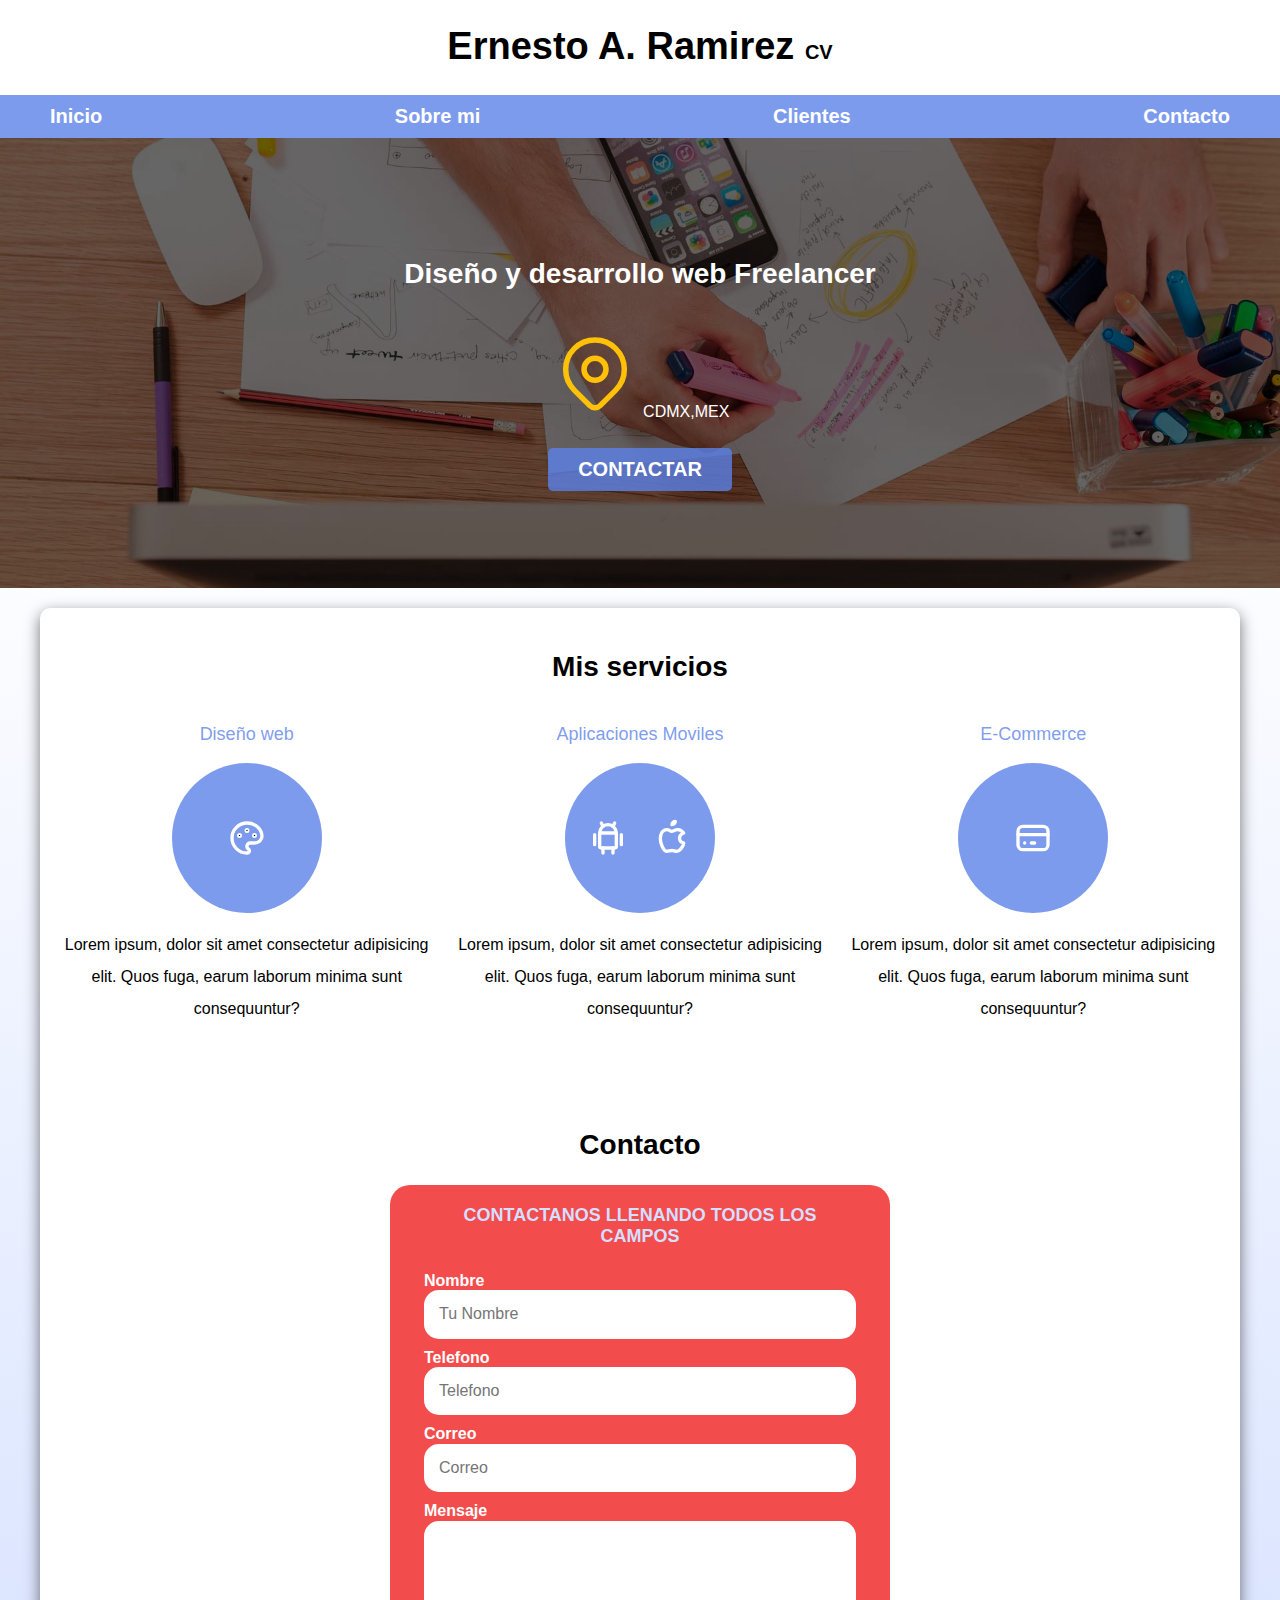
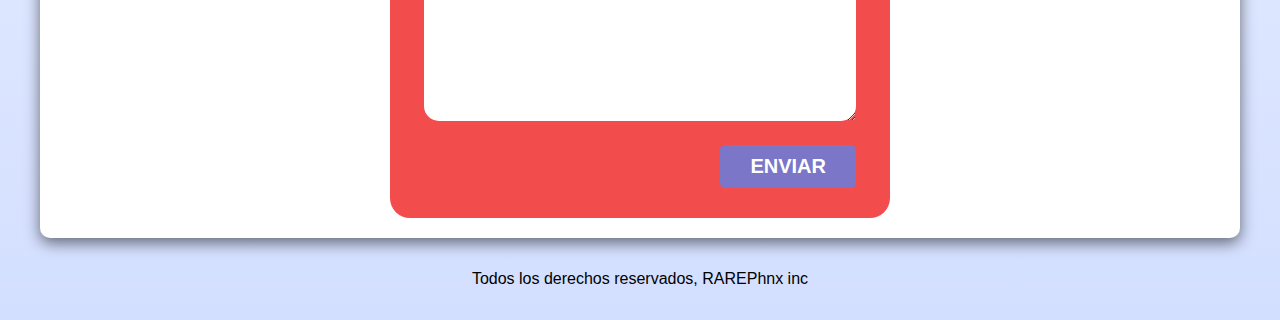
==== index.html @ b7b3347b "Commit Inicial" ====
<!DOCTYPE html>
<html lang="en">

<head>
  <meta charset="UTF-8">
  <meta http-equiv="X-UA-Compatible" content="IE=edge">
  <meta name="viewport" content="width=device-width, initial-scale=1.0">
  <title>Diseñador Freelancer</title>
<!--Este es para estandarizar entre exploradores-->
  <link rel="preload" href="CSS/normalize.css">
  <link rel="stylesheet" href="CSS/normalize.css">
<!--Este es el link que da el fondo requerido, siempre hay que ponerlo antes de css-->
  <link rel="preconnect" href="https://fonts.gstatic.com">
  <link href="https://fonts.googleapis.com/css2?family=Krub&display=swap" rel="stylesheet">
<!--preload carga el CSS para que lo cargue mas rapido antes de abrir la pagina-->
<!--CSS personalizado debe ser lu ultimo en agregar-->  
<link rel="preload" href="CSS/Styles.css" as="style">
  <link rel="stylesheet" href="CSS/Styles.css">
</head>

<body>
  <header>
      <h1 class="titulo">Ernesto A. Ramirez <span>CV</span> </h1>
  </header>
<div class="nav-bg"> <!--div y class utilizado para dividir la estructura del nav e identificar toda la estrucutra para ponerle css-->
  <nav class="navegacion-principal contenedor"><!--el class sirve para poner una clasificacion del tipo que es y poder especificar--><!--Si se pone espacio en el class es como poner otro class-->
    <a href="index.html">Inicio</a>
    <a href="sobre-mi.html">Sobre mi</a>
    <a href="#">Clientes</a>
    <a href="#">Contacto</a>
  </nav>
</div>


  <section class="hero">
    <div class="contenido-hero">
      <h2>Diseño y desarrollo web Freelancer</h2>
          <p>
      <!--Este codigo lo da la pagina https://tablericons.com/ para egragar la imagen convectores -->
      <svg xmlns="http://www.w3.org/2000/svg" class="icon icon-tabler icon-tabler-map-pin" width="88" height="88" viewBox="0 0 24 24" stroke-width="1.5" stroke="#ffc107" fill="none" stroke-linecap="round" stroke-linejoin="round">
        <path stroke="none" d="M0 0h24v24H0z" fill="none"/>
        <circle cx="12" cy="11" r="3" />
        <path d="M17.657 16.657l-4.243 4.243a2 2 0 0 1 -2.827 0l-4.244 -4.243a8 8 0 1 1 11.314 0z" />
      </svg>
     
            CDMX,MEX
          </p>
     
         <a class="boton" href="#">Contactar</a>
    </div>
  
  </section>

<main class=" contenedor sombra">
  <h2>Mis servicios</h2>


<!--Inicia division  Mis Servicios-->
  <div class="servicios">
      <section class="servicio">
        <h3>Diseño web</h3>    
          <div class="iconos color-icono">
            <!--Logo paleta-->
            <svg xmlns="http://www.w3.org/2000/svg" class="icon  icon-tabler icon-tabler-palette" width="40" height="40" viewBox="0 0 24 24"   fill="none" stroke-linecap="round" stroke-linejoin="round">
              <path stroke="none" d="M0 0h24v24H0z" fill="none"/>
              <path d="M12 21a9 9 0 1 1 0 -18a9 8 0 0 1 9 8a4.5 4 0 0 1 -4.5 4h-2.5a2 2 0 0 0 -1 3.75a1.3 1.3 0 0 1 -1 2.25" />
              <circle cx="7.5" cy="10.5" r=".5" fill="currentColor" />
              <circle cx="12" cy="7.5" r=".5" fill="currentColor" />
              <circle cx="16.5" cy="10.5" r=".5" fill="currentColor" />
            </svg>
          </div>

          <p>Lorem ipsum, dolor sit amet consectetur adipisicing elit. Quos fuga, earum laborum minima sunt consequuntur?</p>
      </section>

      <section class="servicio">
        <h3>Aplicaciones Moviles </h3>
          <div class="iconos color-icono">
            <!--Logo Android-->
            <svg xmlns="http://www.w3.org/2000/svg" class="icon icon-tabler icon-tabler-brand-android" width="40" height="40" viewBox="0 0 24 24" fill="none" stroke-linecap="round" stroke-linejoin="round">
              <path stroke="none" d="M0 0h24v24H0z" fill="none"/>
              <line x1="4" y1="10" x2="4" y2="16" />
              <line x1="20" y1="10" x2="20" y2="16" />
              <path d="M7 9h10v8a1 1 0 0 1 -1 1h-8a1 1 0 0 1 -1 -1v-8a5 5 0 0 1 10 0" />
              <line x1="8" y1="3" x2="9" y2="5" />
              <line x1="16" y1="3" x2="15" y2="5" />
              <line x1="9" y1="18" x2="9" y2="21" />
              <line x1="15" y1="18" x2="15" y2="21" />
            </svg>
            <!--Logo Apple-->
            <svg xmlns="http://www.w3.org/2000/svg" class="icon icon-tabler icon-tabler-brand-apple" width="40" height="40" viewBox="0 0 24 24" fill="none" stroke-linecap="round" stroke-linejoin="round">
              <path stroke="none" d="M0 0h24v24H0z" fill="none"/>
              <path d="M9 7c-3 0 -4 3 -4 5.5c0 3 2 7.5 4 7.5c1.088 -.046 1.679 -.5 3 -.5c1.312 0 1.5 .5 3 .5s4 -3 4 -5c-.028 -.01 -2.472 -.403 -2.5 -3c-.019 -2.17 2.416 -2.954 2.5 -3c-1.023 -1.492 -2.951 -1.963 -3.5 -2c-1.433 -.111 -2.83 1 -3.5 1c-.68 0 -1.9 -1 -3 -1z" />
              <path d="M12 4a2 2 0 0 0 2 -2a2 2 0 0 0 -2 2" />
            </svg>
          </div>
  
          <p>Lorem ipsum, dolor sit amet consectetur adipisicing elit. Quos fuga, earum laborum minima sunt consequuntur?</p>  
      </section> 
      
      <section class="servicio">
        <h3>E-Commerce</h3>
        <div class="iconos color-icono">
          <!--Logo Tarjeta-->
          <svg xmlns="http://www.w3.org/2000/svg" class="icon icon-tabler icon-tabler-credit-card" width="40" height="40" viewBox="0 0 24 24"  fill="none" stroke-linecap="round" stroke-linejoin="round">
            <path stroke="none" d="M0 0h24v24H0z" fill="none"/>
            <rect x="3" y="5" width="18" height="14" rx="3" />
            <line x1="3" y1="10" x2="21" y2="10" />
            <line x1="7" y1="15" x2="7.01" y2="15" />
            <line x1="11" y1="15" x2="13" y2="15" />
          </svg>
        </div>

        <p>Lorem ipsum, dolor sit amet consectetur adipisicing elit. Quos fuga, earum laborum minima sunt consequuntur?</p>
      </section>
  </div>
  <!--Cierra division servicios-->



  <section>
    <h2>Contacto</h2>
    
    <form class="formulario"><!--Codigo formulario-->
        <fieldset>
          <legend> Contactanos llenando todos los campos</legend>
         <!--CAMPOS-->
         <div class="Campos">
          <div class="campo">
          <label>Nombre</label>
          <input class="input-text" type="text" placeholder="Tu Nombre"><!--placehorlder es para llenar adentro del cuadro del formulario-->
          </div>
          
          <div class="campo">
          <label>Telefono</label>
          <input class="input-text" type="tel" placeholder="Telefono">
          </div>
        
          <div class="campo">
            <label>Correo</label>
            <input class="input-text" type="mail" placeholder="Correo">
          </div>
           
          <div class="campo">
            <label>Mensaje</label>
            <textarea class="input-text"></textarea>
          </div>
        </div><!--Finalizacion div CAMPOS-->  
        
        <div class="alinear-derecha flex">
          <input class="w-sm-100 boton" type="submit" value="Enviar">
        </div>
        
      </fieldset>
    </form>
  </section>
</main><!--Se pone el main hasta aca para que abarque cuadro al formulario tambien-->  
  <footer class="Texto-general">
    <p>Todos los derechos reservados, RAREPhnx inc</p>  
  </footer>
  
</body>

</html>
---- CSS/Styles.css ----
/*DISEÑO DE MARCA*/
    :root{
        --blanco:#ffffff;
        --negro:#212121;
        --primario: #d3dfff;/*se puede poner como rgba para hacerlos transparentes*/
        --secundario: #5c82e9cb; 
        --tercero: #f34c4c;
        --cuarto: #ffffff;     
        
        --fuente-principal: 3.8rem;
    }


/*AjusteS GENERALES*/
    html{
        font-size: 62.5%;/*Este y el de body hace 1rem = 10px */
        box-sizing: border-box;/* apply a natural box layout model to all elements, but allowing components to change */
        /*scroll-snap-type: y mandatory;*//*MOVICMIENTO POR SECCIONES*/
    }

/*    .servicio h3, .navegacion-principal, .formulario{
    scroll-snap-align: center;
        scroll-snap-stop: always;
    }
*/
    /* apply a natural box layout model to all elements, but allowing components to change */
    *, *:before, *:after {/*se puede poner coma para poner dos o mas elementos que tendran las mismas caracteristicas*/
        box-sizing: inherit;
    }


    body{
        font-size: 16px;/*Este y el de html hace 1rem = 10px */
        font-family:Arial, Helvetica, sans-serif;
    /*Para poner un fondo degradado*/
        background-image: linear-gradient(to top,/*hacia que lado*/ var(--primario) 0%, var(--blanco) 75%/*en que % debe llegar al segundo color*/);
    }

    .boton{
        background-color: var(--secundario);
        color: var(--blanco);
        padding: 1rem 3rem;
        margin-top: 1rem;
        font-size: 2rem;
        text-decoration: none;
        text-transform: uppercase;/*para cambiar a uppercase, lowercase o capitalize*/
        font-weight: bold;
        border-radius: .5rem;/*redondear esquinas*/
        width: 70%;/*para que ocupe la mayor cantidad de espacio cuando se haga chico*/
        text-align: center;
        border: none;
    }
    @media (min-width: 768px) {
        .boton{
        width:auto;   
        }
    }
    .boton:hover{
        cursor: pointer;
    }

    /*TIPOGRAFIA*/

h1{
    font-size: 3.8rem;
}
h2{
    font-size: 2.8rem;
}
h3{
    font-size: 1.8rem;
}

h1,h2,h3{
    text-align: center;  
}

/**UTILIDADES**/ 
.w-sm-100{
    width: 100%;
}
@media (min-width: 768px) {
    .w-sm-100{
        width: auto;
    }
    
}
.flex{
    display: flex;   
}
.alinear-derecha{
    justify-content: flex-end;   
}

.color-icono{
    stroke: var(--cuarto);
    stroke-width: 2px;
}

/*Especificos*/
    .titulo span{
        font-size: 2rem;
    }

    .contenedor{
        max-width: 120rem; /*120rem ayuda a que sea mas presentable*//*le puse 300rem para las teles 5k*/
        /*max-width ayuda a que se ajuste a todo lo que sea abajo del valor puesto*/
        margin:0 auto; /*Se maneja en uno solo los 4 valores separados por un espacio 1o= top 2o=right 3o=bottom 4o= lefto (como manecillas del reloj)*/
    /*tambien se puede solo poner 2 valores el primero arriba y abajo y el segundo izquierda y derecha cuando vas a ocupar valores iguales*/
    }
    @media (min-width: 3700px) {
        .contenedor{
            max-width: 240rem;

        }
    }
    /*NAVEGACION*/
    .nav-bg{
        background-color: var(--secundario);
    }
    .navegacion-principal {
        display: flex;/* aunque el nav automaticamente se pone en flex, ponerlo nos habilita nuevas propiedades*/
        flex-direction: column;/*se tiene que poner para que en los querie se pueda modificar*//*aqui se pone con columnas al menos que haya mas espacio de 480px*/
    }
    @media (min-width: 480px) {
    .navegacion-principal {
            flex-direction: row;/*con eso ponemos que cuando haya suficiente espacio se haga horizontal*/
            justify-content: space-between;/*space-btween pone el primero y el utlimo en las equinas y de ahi los demas se distribuyen*/
        }
    }
    .navegacion-principal a{
        display: block;/*ocupa todo el espacio cada linea*/
        text-align: center;
        color: var(--blanco);
        text-decoration: none;
        font-size: 2rem;
        font-weight: bold;
        padding: 1rem;/*para engordar el elemento */
    }

    .navegacion-principal a:hover{/*El hover debe estar pegado a la a*/
        background-color: var(--primario);
        color: var(--negro);

    }
    /*Parte de la imagen*/
    .hero{
        background-image: url(../img/hero.jpg);/* al estar esto dentro de la carpeta css hay que ponerle .. para que se vaya a la carpeta de arriba y apartir de ahi busce la carpeta img*/
        background-repeat: no-repeat;/*para cuando la imagen quede chica no se repita*/
        background-size: cover;/*para que se ajuste al ancho la imagen para que ocupe toda la pantalla*/
        height: 450px;
        position: relative;/*el padre siempre tiene que tener posicion relativa para poner al hijo como absoluta*/
        margin-bottom: 2rem;
        
    }

    .contenido-hero{
        position: absolute;
        background-color: rgba(0, 0, 0, .6);
        width: 100%;
        height: 100%;
    /*A continuacion es el codigo para alinear vertical y horizontalmente*/  
        display: flex;
        flex-direction: column;
        align-items: center;
        justify-content: center;

    }

    
    .contenido-hero h2{
        color: var(--blanco);   
    }
    .contenido-hero p{
        color: var(--blanco);
    }

 /*CUADRO MIS SERVICIOS*/

     .sombra{
        /*Para poner el bloque con sombra de https://www.cssmatic.com/box-shadow*/
        box-shadow: 0px 5px 15px 0px rgba(0,0,0,0.54);/*codigo para caja sombreada*/
        background-color: var(--blanco);
        padding: 2rem;
        border-radius: 1rem;
    }

@media (min-width: 768px) {/*Para que haya 3 bloques cuando sea mas grande que un cel*/ 
    .servicios{
        display: grid;
        grid-template-columns: repeat(3, 1fr);/*Cuantas columnas habra y fr=a la cantidad fraccionaria que ocupara del total*/
        grid-template-rows: 400px;/*para circulos yo vi que era mejor en 400*/
       /*grid: 200px 800px / 300px 300px;*/
       column-gap: 2rem; /*separacion entre columnas*/
        }
    }
 
    .servicio {/*toda la configuracion para centrar*/
        display: flex;
        flex-direction: column;
        align-items: center;
    }
    .servicio h3 {
        color: var(--secundario);
        font-weight: normal;
    }
    .servicio p{
        line-height: 2;/*interlineado de texto*/
        text-align: center;
    }
    .servicio .iconos {
        /*Tamaños de rectangulos de icono de fondo del mismo tamaño para que sea cuadrado*/
        height: 15rem;
        width: 15rem;

        background-color: var(--secundario);
        border-radius: 50%;/* con 50% hace que el cuadrado sea un circulo*/
        display: flex;
        justify-content: space-evenly;
        align-items: center;

    }




  /*FORMATO FORMULARIO*/
    /*Diseño Formulario*/
    .formulario{
        background-color: var(--tercero);
        width: min(50rem,100%);/*min(,) compara que valor es menor entre los dos puesto y configura asi el cuadro*/
        margin: 0 auto;/*cuando es un elemento tipo block tome todo el espacio disponible y padre no sea displyflex*/
        padding: 2rem;
        border-radius: 2rem;
        resize: none
    }
    .formulario fieldset{
        border: none;
    }

    .formulario legend{
        color: var(--primario);
        text-align: center;
        font-size: 1.8rem;
        text-transform: uppercase;
        font-weight: bolder;
        margin-bottom: 2rem;    
    }

    /*Diseño campos*/
 @media (min-width: 768px){
    .contenedor-campos {
        display: grid;
        grid-template-columns: repeat(2,1fr);
        grid-template-rows: auto auto 20 rem;
        column-gap: 1rem;
    }
    }

    .campo{
        margin-bottom: 1rem;
    }

    .campo label{
        color: var(--blanco);
        font-weight: bold;
        margin-bottom: 0.5rem;
      
    }
    .campo textarea{
        height: 20rem;
    }

    .input-text {
        width: 100%;
        border: none;
        padding: 1.5rem;
        border-radius: 1.5rem;
        

    }


    .Texto-general{
        text-align: center;
        text-size-adjust: auto ;
        line-height: 2.5rem;

    }
    .yo{
        background-image: url(../img/yo.jfif);/* al estar esto dentro de la carpeta css hay que ponerle .. para que se vaya a la carpeta de arriba y apartir de ahi busce la carpeta img*/
        background-repeat: no-repeat;/*para cuando la imagen quede chica no se repita*/
        background-position: center;
        height: 480px;
        position: relative;/*el padre siempre tiene que tener posicion relativa para poner al hijo como absoluta*/
        margin-bottom: 2rem;
            }

@media (min-width: 768px) {
    .Texto-general{
        line-height: 5rem;
    }
    
}
---- CSS/Styles.css ----
/*DISEÑO DE MARCA*/
    :root{
        --blanco:#ffffff;
        --negro:#212121;
        --primario: #d3dfff;/*se puede poner como rgba para hacerlos transparentes*/
        --secundario: #5c82e9cb; 
        --tercero: #f34c4c;
        --cuarto: #ffffff;     
        
        --fuente-principal: 3.8rem;
    }


/*AjusteS GENERALES*/
    html{
        font-size: 62.5%;/*Este y el de body hace 1rem = 10px */
        box-sizing: border-box;/* apply a natural box layout model to all elements, but allowing components to change */
        /*scroll-snap-type: y mandatory;*//*MOVICMIENTO POR SECCIONES*/
    }

/*    .servicio h3, .navegacion-principal, .formulario{
    scroll-snap-align: center;
        scroll-snap-stop: always;
    }
*/
    /* apply a natural box layout model to all elements, but allowing components to change */
    *, *:before, *:after {/*se puede poner coma para poner dos o mas elementos que tendran las mismas caracteristicas*/
        box-sizing: inherit;
    }


    body{
        font-size: 16px;/*Este y el de html hace 1rem = 10px */
        font-family:Arial, Helvetica, sans-serif;
    /*Para poner un fondo degradado*/
        background-image: linear-gradient(to top,/*hacia que lado*/ var(--primario) 0%, var(--blanco) 75%/*en que % debe llegar al segundo color*/);
    }

    .boton{
        background-color: var(--secundario);
        color: var(--blanco);
        padding: 1rem 3rem;
        margin-top: 1rem;
        font-size: 2rem;
        text-decoration: none;
        text-transform: uppercase;/*para cambiar a uppercase, lowercase o capitalize*/
        font-weight: bold;
        border-radius: .5rem;/*redondear esquinas*/
        width: 70%;/*para que ocupe la mayor cantidad de espacio cuando se haga chico*/
        text-align: center;
        border: none;
    }
    @media (min-width: 768px) {
        .boton{
        width:auto;   
        }
    }
    .boton:hover{
        cursor: pointer;
    }

    /*TIPOGRAFIA*/

h1{
    font-size: 3.8rem;
}
h2{
    font-size: 2.8rem;
}
h3{
    font-size: 1.8rem;
}

h1,h2,h3{
    text-align: center;  
}

/**UTILIDADES**/ 
.w-sm-100{
    width: 100%;
}
@media (min-width: 768px) {
    .w-sm-100{
        width: auto;
    }
    
}
.flex{
    display: flex;   
}
.alinear-derecha{
    justify-content: flex-end;   
}

.color-icono{
    stroke: var(--cuarto);
    stroke-width: 2px;
}

/*Especificos*/
    .titulo span{
        font-size: 2rem;
    }

    .contenedor{
        max-width: 120rem; /*120rem ayuda a que sea mas presentable*//*le puse 300rem para las teles 5k*/
        /*max-width ayuda a que se ajuste a todo lo que sea abajo del valor puesto*/
        margin:0 auto; /*Se maneja en uno solo los 4 valores separados por un espacio 1o= top 2o=right 3o=bottom 4o= lefto (como manecillas del reloj)*/
    /*tambien se puede solo poner 2 valores el primero arriba y abajo y el segundo izquierda y derecha cuando vas a ocupar valores iguales*/
    }
    @media (min-width: 3700px) {
        .contenedor{
            max-width: 240rem;

        }
    }
    /*NAVEGACION*/
    .nav-bg{
        background-color: var(--secundario);
    }
    .navegacion-principal {
        display: flex;/* aunque el nav automaticamente se pone en flex, ponerlo nos habilita nuevas propiedades*/
        flex-direction: column;/*se tiene que poner para que en los querie se pueda modificar*//*aqui se pone con columnas al menos que haya mas espacio de 480px*/
    }
    @media (min-width: 480px) {
    .navegacion-principal {
            flex-direction: row;/*con eso ponemos que cuando haya suficiente espacio se haga horizontal*/
            justify-content: space-between;/*space-btween pone el primero y el utlimo en las equinas y de ahi los demas se distribuyen*/
        }
    }
    .navegacion-principal a{
        display: block;/*ocupa todo el espacio cada linea*/
        text-align: center;
        color: var(--blanco);
        text-decoration: none;
        font-size: 2rem;
        font-weight: bold;
        padding: 1rem;/*para engordar el elemento */
    }

    .navegacion-principal a:hover{/*El hover debe estar pegado a la a*/
        background-color: var(--primario);
        color: var(--negro);

    }
    /*Parte de la imagen*/
    .hero{
        background-image: url(../img/hero.jpg);/* al estar esto dentro de la carpeta css hay que ponerle .. para que se vaya a la carpeta de arriba y apartir de ahi busce la carpeta img*/
        background-repeat: no-repeat;/*para cuando la imagen quede chica no se repita*/
        background-size: cover;/*para que se ajuste al ancho la imagen para que ocupe toda la pantalla*/
        height: 450px;
        position: relative;/*el padre siempre tiene que tener posicion relativa para poner al hijo como absoluta*/
        margin-bottom: 2rem;
        
    }

    .contenido-hero{
        position: absolute;
        background-color: rgba(0, 0, 0, .6);
        width: 100%;
        height: 100%;
    /*A continuacion es el codigo para alinear vertical y horizontalmente*/  
        display: flex;
        flex-direction: column;
        align-items: center;
        justify-content: center;

    }

    
    .contenido-hero h2{
        color: var(--blanco);   
    }
    .contenido-hero p{
        color: var(--blanco);
    }

 /*CUADRO MIS SERVICIOS*/

     .sombra{
        /*Para poner el bloque con sombra de https://www.cssmatic.com/box-shadow*/
        box-shadow: 0px 5px 15px 0px rgba(0,0,0,0.54);/*codigo para caja sombreada*/
        background-color: var(--blanco);
        padding: 2rem;
        border-radius: 1rem;
    }

@media (min-width: 768px) {/*Para que haya 3 bloques cuando sea mas grande que un cel*/ 
    .servicios{
        display: grid;
        grid-template-columns: repeat(3, 1fr);/*Cuantas columnas habra y fr=a la cantidad fraccionaria que ocupara del total*/
        grid-template-rows: 400px;/*para circulos yo vi que era mejor en 400*/
       /*grid: 200px 800px / 300px 300px;*/
       column-gap: 2rem; /*separacion entre columnas*/
        }
    }
 
    .servicio {/*toda la configuracion para centrar*/
        display: flex;
        flex-direction: column;
        align-items: center;
    }
    .servicio h3 {
        color: var(--secundario);
        font-weight: normal;
    }
    .servicio p{
        line-height: 2;/*interlineado de texto*/
        text-align: center;
    }
    .servicio .iconos {
        /*Tamaños de rectangulos de icono de fondo del mismo tamaño para que sea cuadrado*/
        height: 15rem;
        width: 15rem;

        background-color: var(--secundario);
        border-radius: 50%;/* con 50% hace que el cuadrado sea un circulo*/
        display: flex;
        justify-content: space-evenly;
        align-items: center;

    }




  /*FORMATO FORMULARIO*/
    /*Diseño Formulario*/
    .formulario{
        background-color: var(--tercero);
        width: min(50rem,100%);/*min(,) compara que valor es menor entre los dos puesto y configura asi el cuadro*/
        margin: 0 auto;/*cuando es un elemento tipo block tome todo el espacio disponible y padre no sea displyflex*/
        padding: 2rem;
        border-radius: 2rem;
        resize: none
    }
    .formulario fieldset{
        border: none;
    }

    .formulario legend{
        color: var(--primario);
        text-align: center;
        font-size: 1.8rem;
        text-transform: uppercase;
        font-weight: bolder;
        margin-bottom: 2rem;    
    }

    /*Diseño campos*/
 @media (min-width: 768px){
    .contenedor-campos {
        display: grid;
        grid-template-columns: repeat(2,1fr);
        grid-template-rows: auto auto 20 rem;
        column-gap: 1rem;
    }
    }

    .campo{
        margin-bottom: 1rem;
    }

    .campo label{
        color: var(--blanco);
        font-weight: bold;
        margin-bottom: 0.5rem;
      
    }
    .campo textarea{
        height: 20rem;
    }

    .input-text {
        width: 100%;
        border: none;
        padding: 1.5rem;
        border-radius: 1.5rem;
        

    }


    .Texto-general{
        text-align: center;
        text-size-adjust: auto ;
        line-height: 2.5rem;

    }
    .yo{
        background-image: url(../img/yo.jfif);/* al estar esto dentro de la carpeta css hay que ponerle .. para que se vaya a la carpeta de arriba y apartir de ahi busce la carpeta img*/
        background-repeat: no-repeat;/*para cuando la imagen quede chica no se repita*/
        background-position: center;
        height: 480px;
        position: relative;/*el padre siempre tiene que tener posicion relativa para poner al hijo como absoluta*/
        margin-bottom: 2rem;
            }

@media (min-width: 768px) {
    .Texto-general{
        line-height: 5rem;
    }
    
}
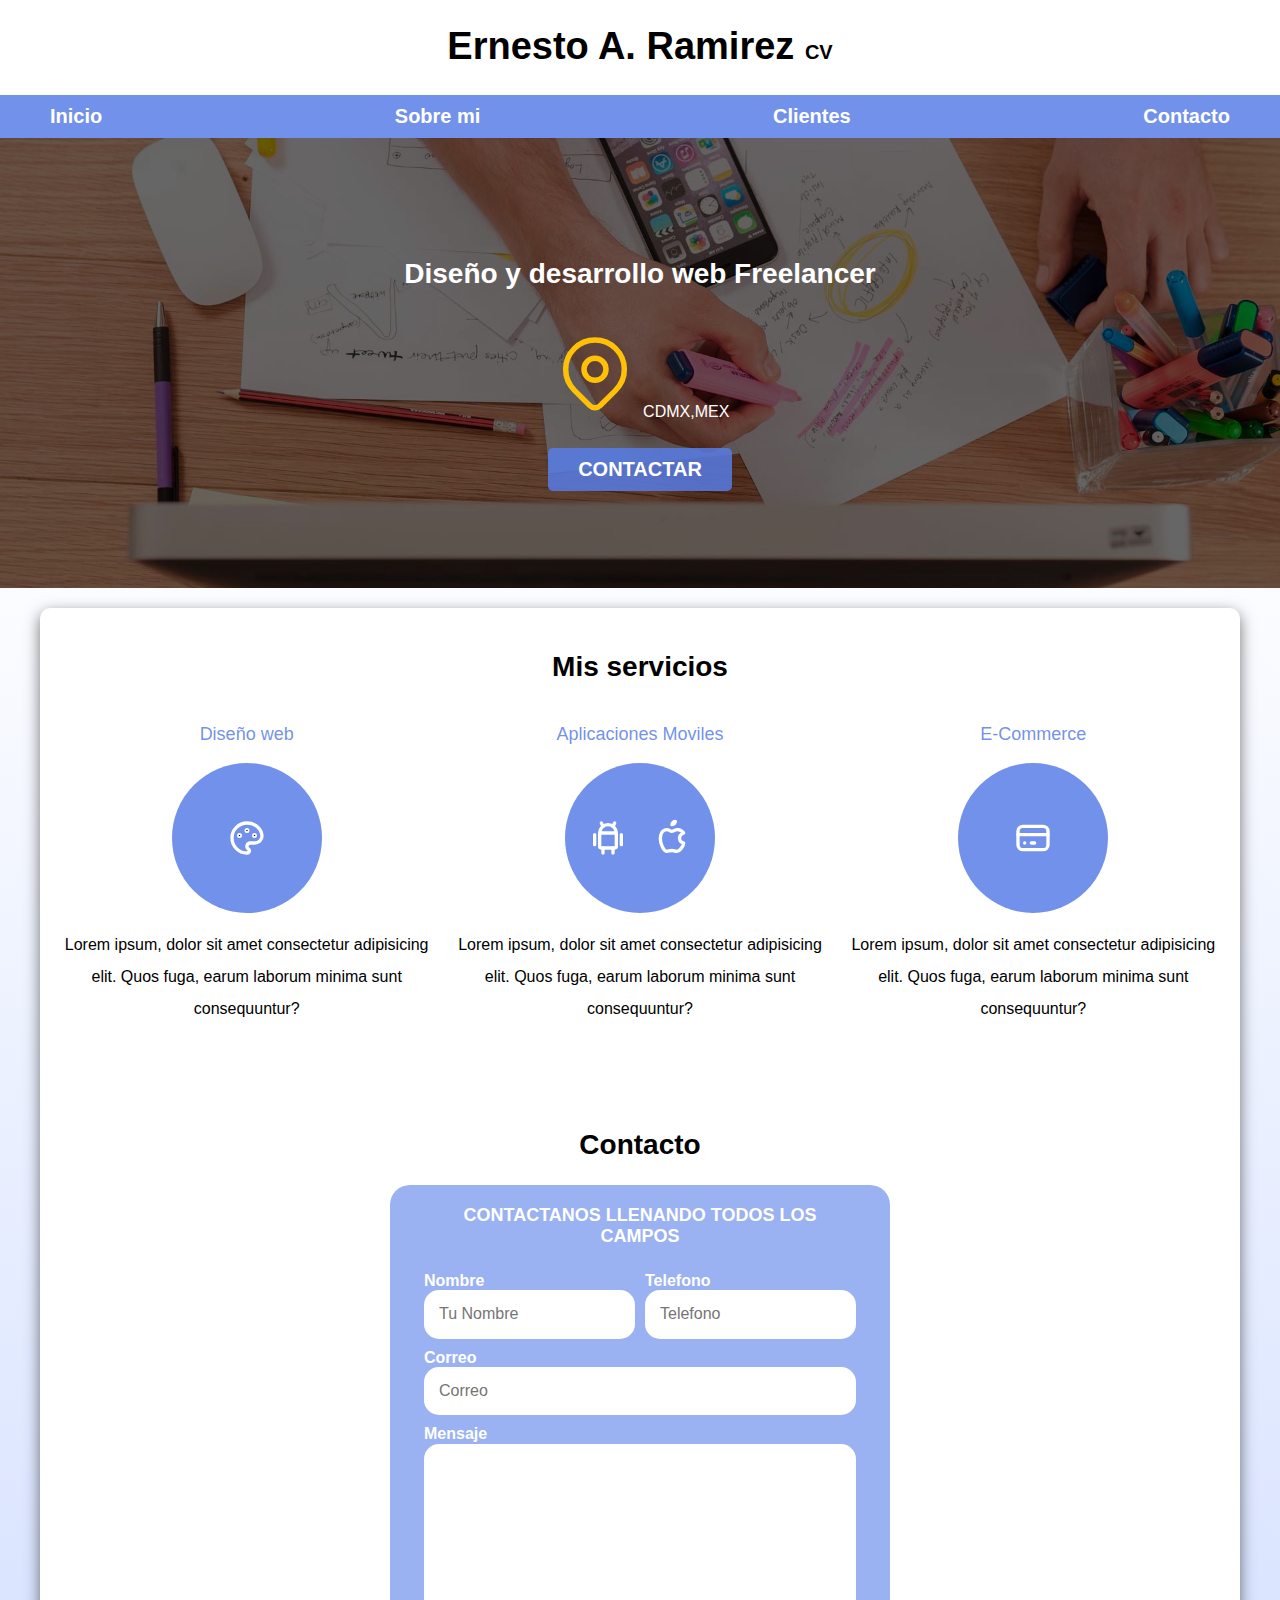
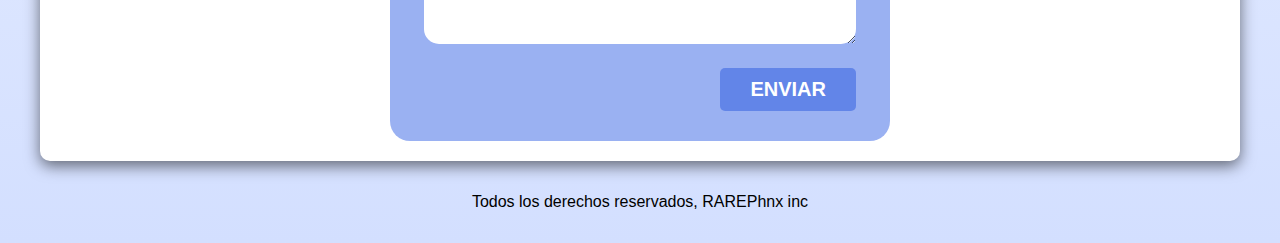
==== commit d0e5bc30: "cambio color, formato contacto" ====
--- a/index.html
+++ b/index.html
@@ -125,7 +125,7 @@
         <fieldset>
           <legend> Contactanos llenando todos los campos</legend>
          <!--CAMPOS-->
-         <div class="Campos">
+         <div class="contenedor-campos">
           <div class="campo">
           <label>Nombre</label>
           <input class="input-text" type="text" placeholder="Tu Nombre"><!--placehorlder es para llenar adentro del cuadro del formulario-->
--- a/CSS/Styles.css
+++ b/CSS/Styles.css
@@ -4,8 +4,8 @@
         --blanco:#ffffff;
         --negro:#212121;
         --primario: #d3dfff;/*se puede poner como rgba para hacerlos transparentes*/
-        --secundario: #5c82e9cb; 
-        --tercero: #f34c4c;
+        --secundario: #587de6d7; 
+        --tercero: #0e46df6b;
         --cuarto: #ffffff;     
         
         --fuente-principal: 3.8rem;
@@ -240,7 +240,7 @@
     }
 
     .formulario legend{
-        color: var(--primario);
+        color: var(--blanco);
         text-align: center;
         font-size: 1.8rem;
         text-transform: uppercase;
@@ -252,11 +252,17 @@
  @media (min-width: 768px){
     .contenedor-campos {
         display: grid;
-        grid-template-columns: repeat(2,1fr);
-        grid-template-rows: auto auto 20 rem;
+        grid-template-columns: repeat(2,1fr);/*parte el grid en los campos que queramos y despues sepon el porcentaje o fraccion de cada valor*/
+        grid-template-rows: auto auto 20 rem;/*primera fila sera auto, segunda fila auto, tecera fila (cuadro de texto) 20rem*/
         column-gap: 1rem;
-    }
-    }
+        }
+    }
+
+    .campo:nth-child(3),.campo:nth-child(4){ /*Es para seleccionar que elemento de un grupo de elementos del mismo nombre se desea seleccionar*/
+        grid-column: 1/3; /*Para indicar desde que grid hasta que grid ira el elemento*/       
+    }
+
+   
 
     .campo{
         margin-bottom: 1rem;
@@ -269,7 +275,7 @@
       
     }
     .campo textarea{
-        height: 20rem;
+        height: 20rem;/*Se le da al altura al campo de texto*/
     }
 
     .input-text {
--- a/CSS/Styles.css
+++ b/CSS/Styles.css
@@ -4,8 +4,8 @@
         --blanco:#ffffff;
         --negro:#212121;
         --primario: #d3dfff;/*se puede poner como rgba para hacerlos transparentes*/
-        --secundario: #5c82e9cb; 
-        --tercero: #f34c4c;
+        --secundario: #587de6d7; 
+        --tercero: #0e46df6b;
         --cuarto: #ffffff;     
         
         --fuente-principal: 3.8rem;
@@ -240,7 +240,7 @@
     }
 
     .formulario legend{
-        color: var(--primario);
+        color: var(--blanco);
         text-align: center;
         font-size: 1.8rem;
         text-transform: uppercase;
@@ -252,11 +252,17 @@
  @media (min-width: 768px){
     .contenedor-campos {
         display: grid;
-        grid-template-columns: repeat(2,1fr);
-        grid-template-rows: auto auto 20 rem;
+        grid-template-columns: repeat(2,1fr);/*parte el grid en los campos que queramos y despues sepon el porcentaje o fraccion de cada valor*/
+        grid-template-rows: auto auto 20 rem;/*primera fila sera auto, segunda fila auto, tecera fila (cuadro de texto) 20rem*/
         column-gap: 1rem;
-    }
-    }
+        }
+    }
+
+    .campo:nth-child(3),.campo:nth-child(4){ /*Es para seleccionar que elemento de un grupo de elementos del mismo nombre se desea seleccionar*/
+        grid-column: 1/3; /*Para indicar desde que grid hasta que grid ira el elemento*/       
+    }
+
+   
 
     .campo{
         margin-bottom: 1rem;
@@ -269,7 +275,7 @@
       
     }
     .campo textarea{
-        height: 20rem;
+        height: 20rem;/*Se le da al altura al campo de texto*/
     }
 
     .input-text {
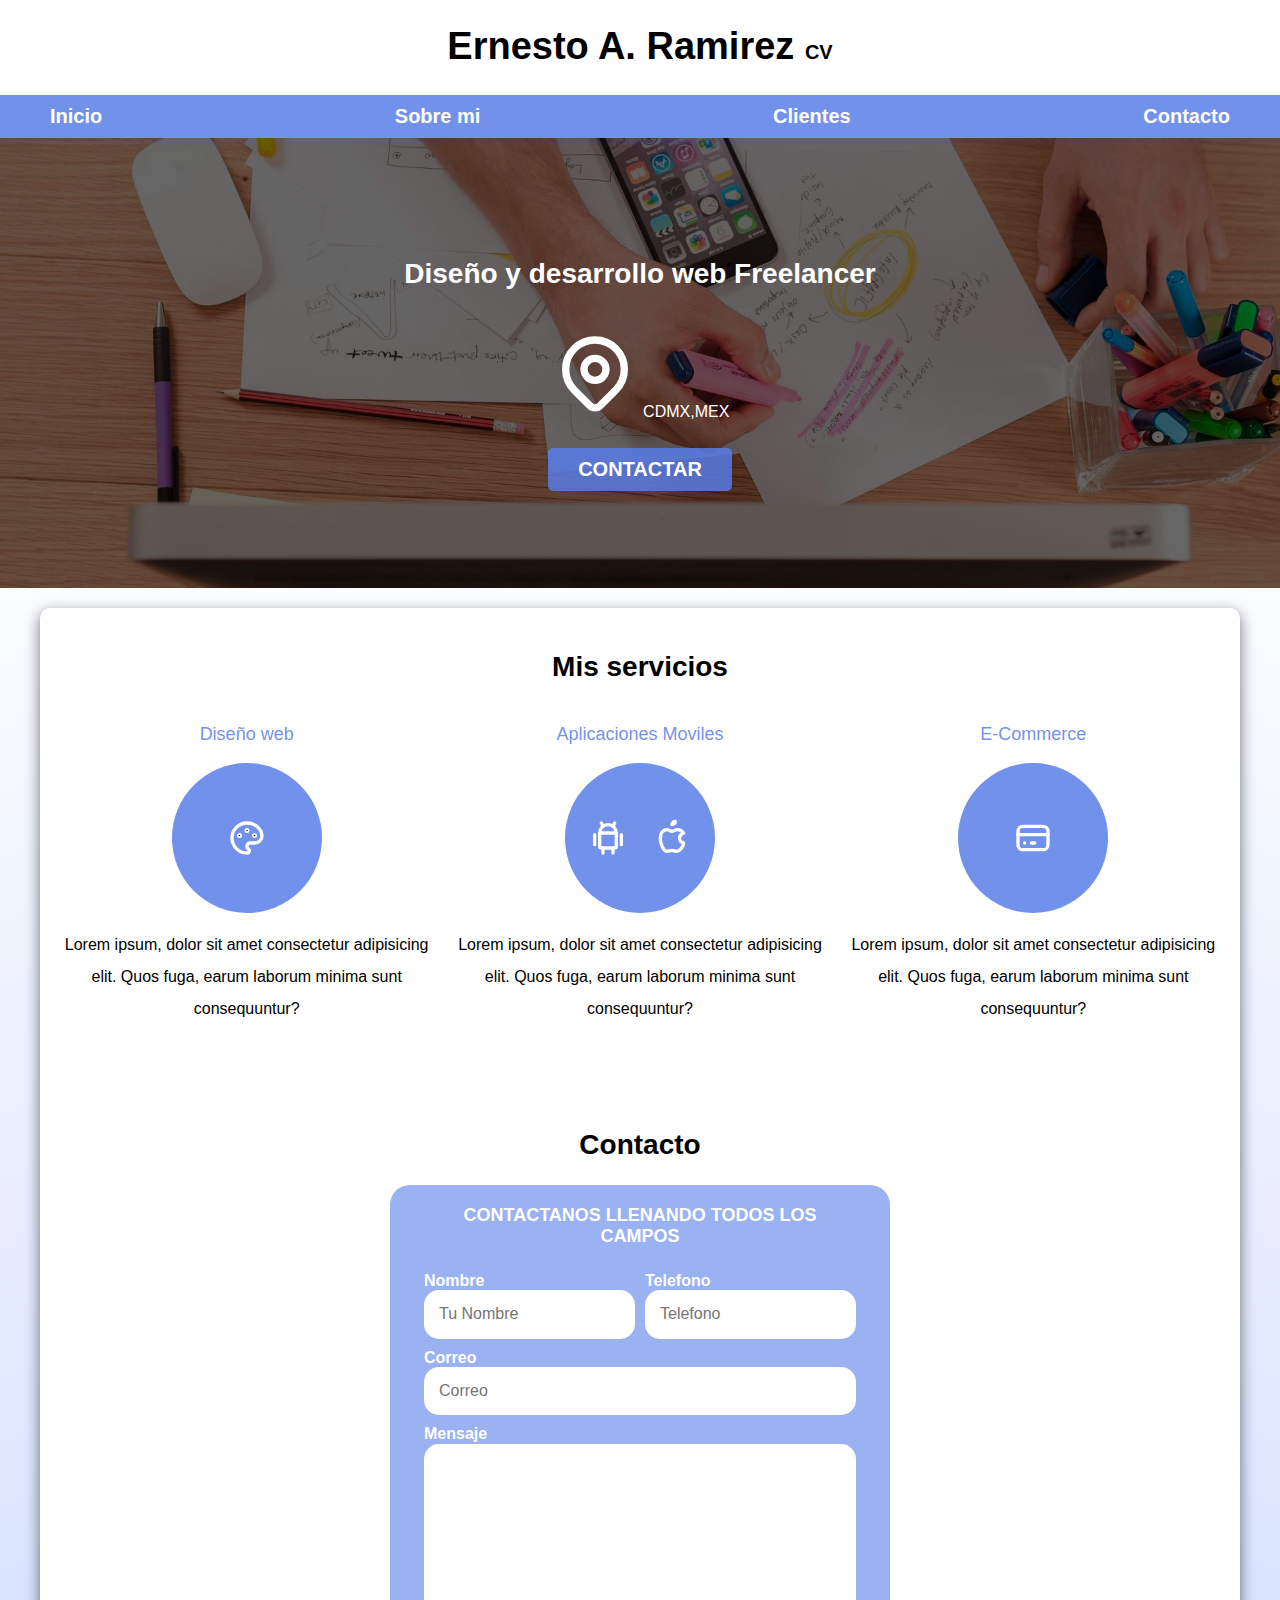
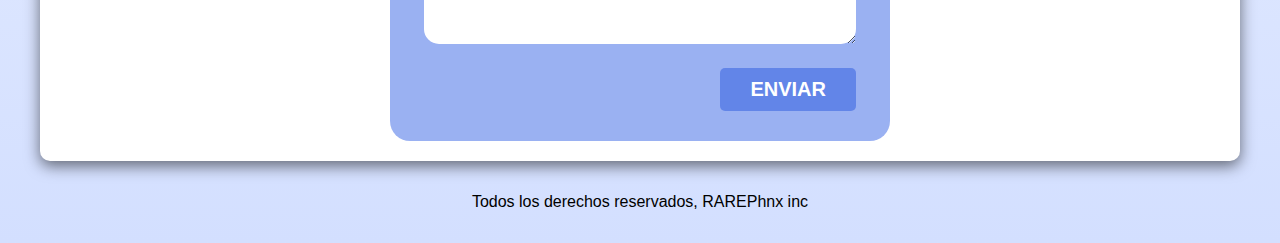
==== commit bae93d9d: "color icono hero" ====
--- a/index.html
+++ b/index.html
@@ -33,16 +33,18 @@
 
 
   <section class="hero">
-    <div class="contenido-hero">
+    <div class="contenido-hero color-icono">
       <h2>Diseño y desarrollo web Freelancer</h2>
-          <p>
+          
+      <p>
       <!--Este codigo lo da la pagina https://tablericons.com/ para egragar la imagen convectores -->
-      <svg xmlns="http://www.w3.org/2000/svg" class="icon icon-tabler icon-tabler-map-pin" width="88" height="88" viewBox="0 0 24 24" stroke-width="1.5" stroke="#ffc107" fill="none" stroke-linecap="round" stroke-linejoin="round">
+      
+      <svg xmlns="http://www.w3.org/2000/svg" class="icon icon-tabler icon-tabler-map-pin" width="88" height="88" viewBox="0 0 24 24" fill="none" stroke-linecap="round" stroke-linejoin="round">
         <path stroke="none" d="M0 0h24v24H0z" fill="none"/>
         <circle cx="12" cy="11" r="3" />
         <path d="M17.657 16.657l-4.243 4.243a2 2 0 0 1 -2.827 0l-4.244 -4.243a8 8 0 1 1 11.314 0z" />
       </svg>
-     
+      
             CDMX,MEX
           </p>
      
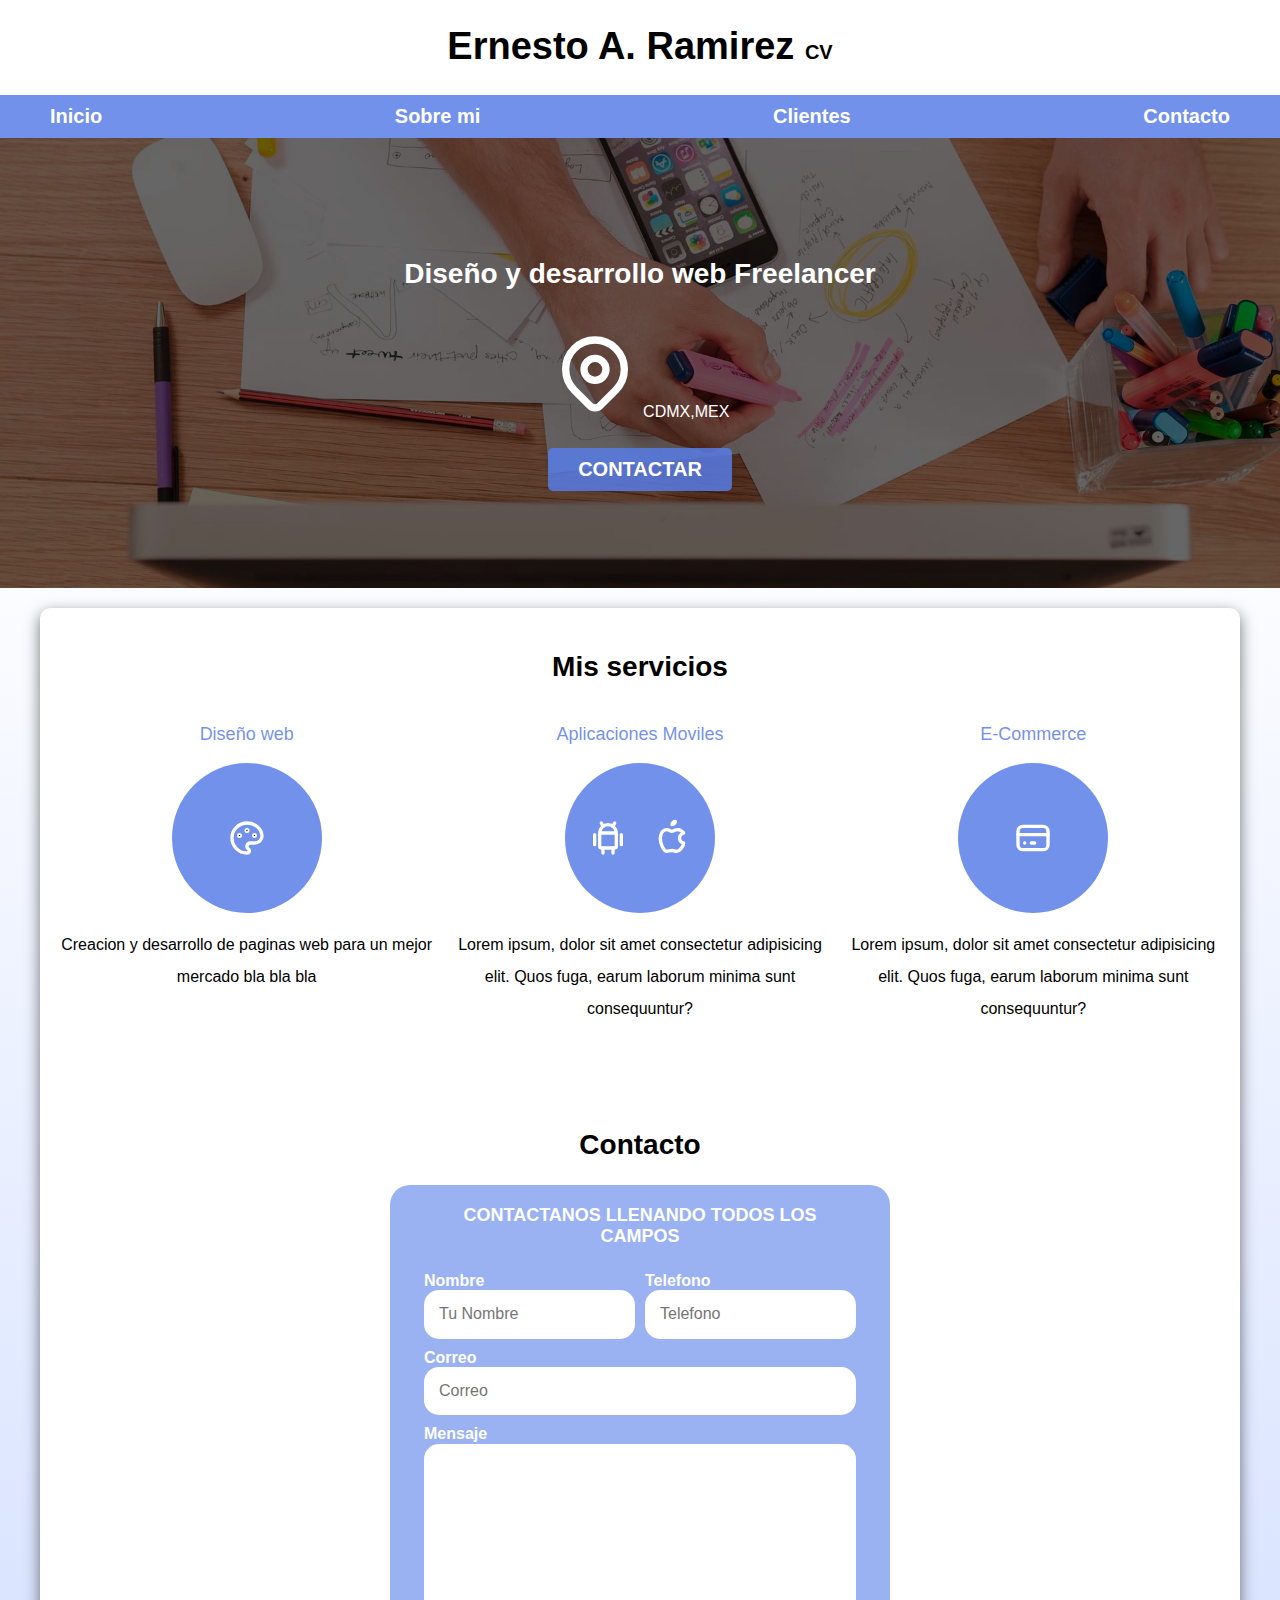
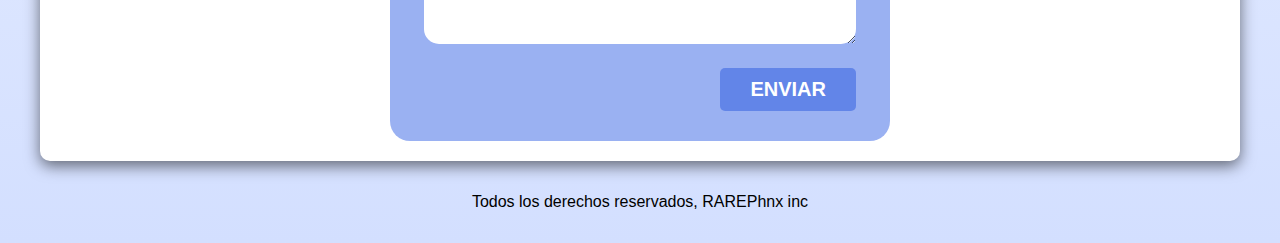
==== commit 9730e015: "cambio texto diseño web" ====
--- a/index.html
+++ b/index.html
@@ -72,7 +72,7 @@
             </svg>
           </div>
 
-          <p>Lorem ipsum, dolor sit amet consectetur adipisicing elit. Quos fuga, earum laborum minima sunt consequuntur?</p>
+          <p>Creacion y desarrollo de paginas web para un mejor mercado bla bla bla</p>
       </section>
 
       <section class="servicio">
